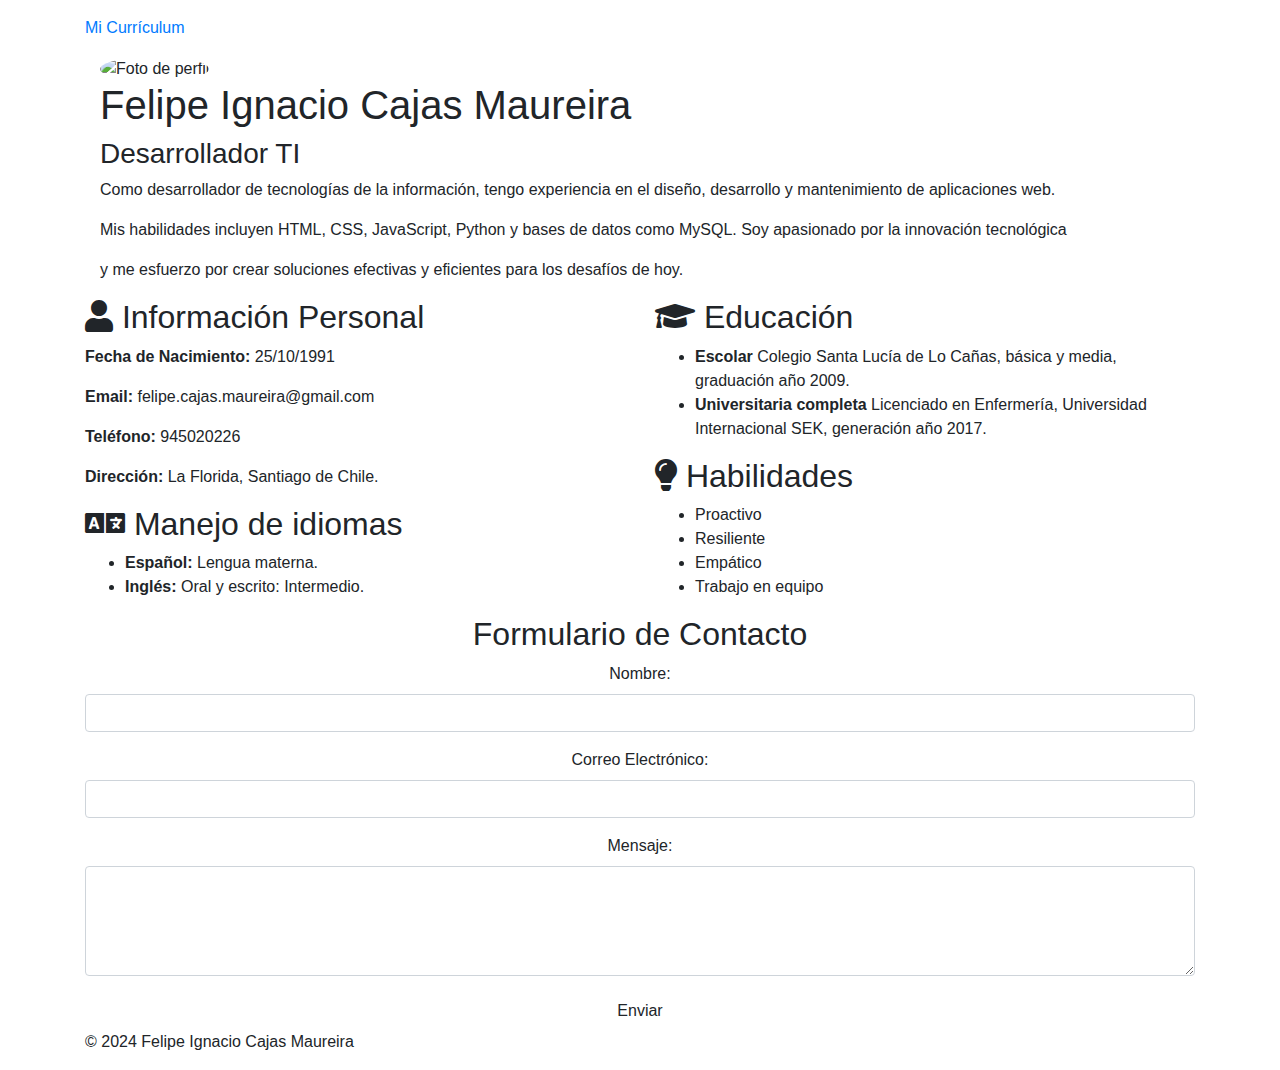
==== index.html @ 50d8f8d1 "modificación index.html, background color, agrego recuadro formulario y footer" ====
<!DOCTYPE html>
<html lang="es">

<head>
    <meta charset="UTF-8">
    <meta name="viewport" content="width=device-width, initial-scale=1.0">
    <title>Mi Currículum</title>
    <link rel="stylesheet" href="./assets/css/style.css">
    <!-- Font Awesome -->
    <link rel="stylesheet" href="https://cdnjs.cloudflare.com/ajax/libs/font-awesome/5.15.4/css/all.min.css">
    <!-- Estilos CSS de Bootstrap -->
    <link href="https://stackpath.bootstrapcdn.com/bootstrap/4.5.2/css/bootstrap.min.css" rel="stylesheet">
</head>

<body>
    <nav id="bgcolor" class="navbar navbar-expand-lg navbar-dark">
        <div class="container">
            <a id="navbar-brand" href="https://pipeboxes.github.io/pipeboxes2024/" target="_blank">Mi Currículum</a>
            <div class="collapse navbar-collapse" id="navbarNav">
                <ul class="navbar-nav ml-auto">
                    <li class="nav-item">
                        <a class="nav-link" href="../Portafolio/portafolio.html" target="_blank">Mi
                            Portafolio</a>
                    </li>
                </ul>
            </div>
        </div>
    </nav>

    <div class="container">
        <div class="profile col-12">
            <img id="photo" src="./assets/img/foto felipe.jpg" alt="Foto de perfil" class="rounded-circle">
            <h1>Felipe Ignacio Cajas Maureira</h1>
            <h3>Desarrollador TI</h3>
            <p>Como desarrollador de tecnologías de la información, tengo experiencia en el diseño, desarrollo y mantenimiento de aplicaciones web.</p>
             <p>Mis habilidades incluyen HTML, CSS, JavaScript, Python y bases de datos como MySQL. Soy apasionado por la innovación tecnológica</p>
             <p>y me esfuerzo por crear soluciones efectivas y eficientes para los desafíos de hoy.</p>
        </div>

        <div class="row align-items-start">
            <div class="col-12 col-md-6">
                <div class="section text-left">
                    <h2><i class="fas fa-user"></i> Información Personal</h2>
                    <p><strong>Fecha de Nacimiento:</strong> 25/10/1991</p>
                    <p><strong>Email:</strong> felipe.cajas.maureira@gmail.com</p>
                    <p><strong>Teléfono:</strong> 945020226</p>
                    <p><strong>Dirección:</strong> La Florida, Santiago de Chile.</p>
                </div>
                <div class="section text-left">
                    <h2><i class="fas fa-language"></i> Manejo de idiomas</h2>
                    <ul>
                        <li><strong>Español:</strong> Lengua materna.</li>
                        <li><strong>Inglés:</strong> Oral y escrito: Intermedio.</li>
                    </ul>
                </div>
            </div>
            <div class="col-12 col-md-6">
                <div class="section text-left">
                    <h2><i class="fas fa-graduation-cap"></i> Educación</h2>
                    <ul>
                        <li><strong>Escolar</strong> Colegio Santa Lucía de Lo Cañas, básica y media, graduación año
                            2009.</li>
                        <li><strong>Universitaria completa</strong> Licenciado en Enfermería, Universidad Internacional
                            SEK, generación año 2017.</li>
                    </ul>
                </div>
                <div class="section text-left">
                    <h2><i class="fas fa-lightbulb"></i> Habilidades</h2>
                    <ul>
                        <li>Proactivo</li>
                        <li>Resiliente</li>
                        <li>Empático</li>
                        <li>Trabajo en equipo</li>
                    </ul>
                </div>
            </div>
        </div>
        <div class="formulario">
            <div class="sectionform text-center">
                <h2>Formulario de Contacto</h2>
                <form action="enviar.php" method="POST">
                    <div class="form-group">
                        <label for="nombre">Nombre:</label>
                        <input type="text" id="nombre" name="nombre" class="form-control" required>
                    </div>

                    <div class="form-group">
                        <label for="email">Correo Electrónico:</label>
                        <input type="email" id="email" name="email" class="form-control" required>
                    </div>

                    <div class="form-group">
                        <label for="mensaje">Mensaje:</label>
                        <textarea id="mensaje" name="mensaje" class="form-control" rows="4" required></textarea>
                    </div>

                    <a href="https://articulospublicidad.cl/wp-content/uploads/2022/04/mail.png" class="btn" target="_blank">Enviar</a>
                </form>
            </div>
        </div>
        <footer>
            <p>&copy; 2024 Felipe Ignacio Cajas Maureira</p>
        </footer>
    </div>
    <!-- Scripts de Bootstrap -->
    <script src="https://code.jquery.com/jquery-3.5.1.slim.min.js"></script>
    <script src="https://cdn.jsdelivr.net/npm/@popperjs/core@2.5.1/dist/umd/popper.min.js"></script>
    <script src="https://stackpath.bootstrapcdn.com/bootstrap/4.5.2/js/bootstrap.min.js"></script>
</body>

</html>
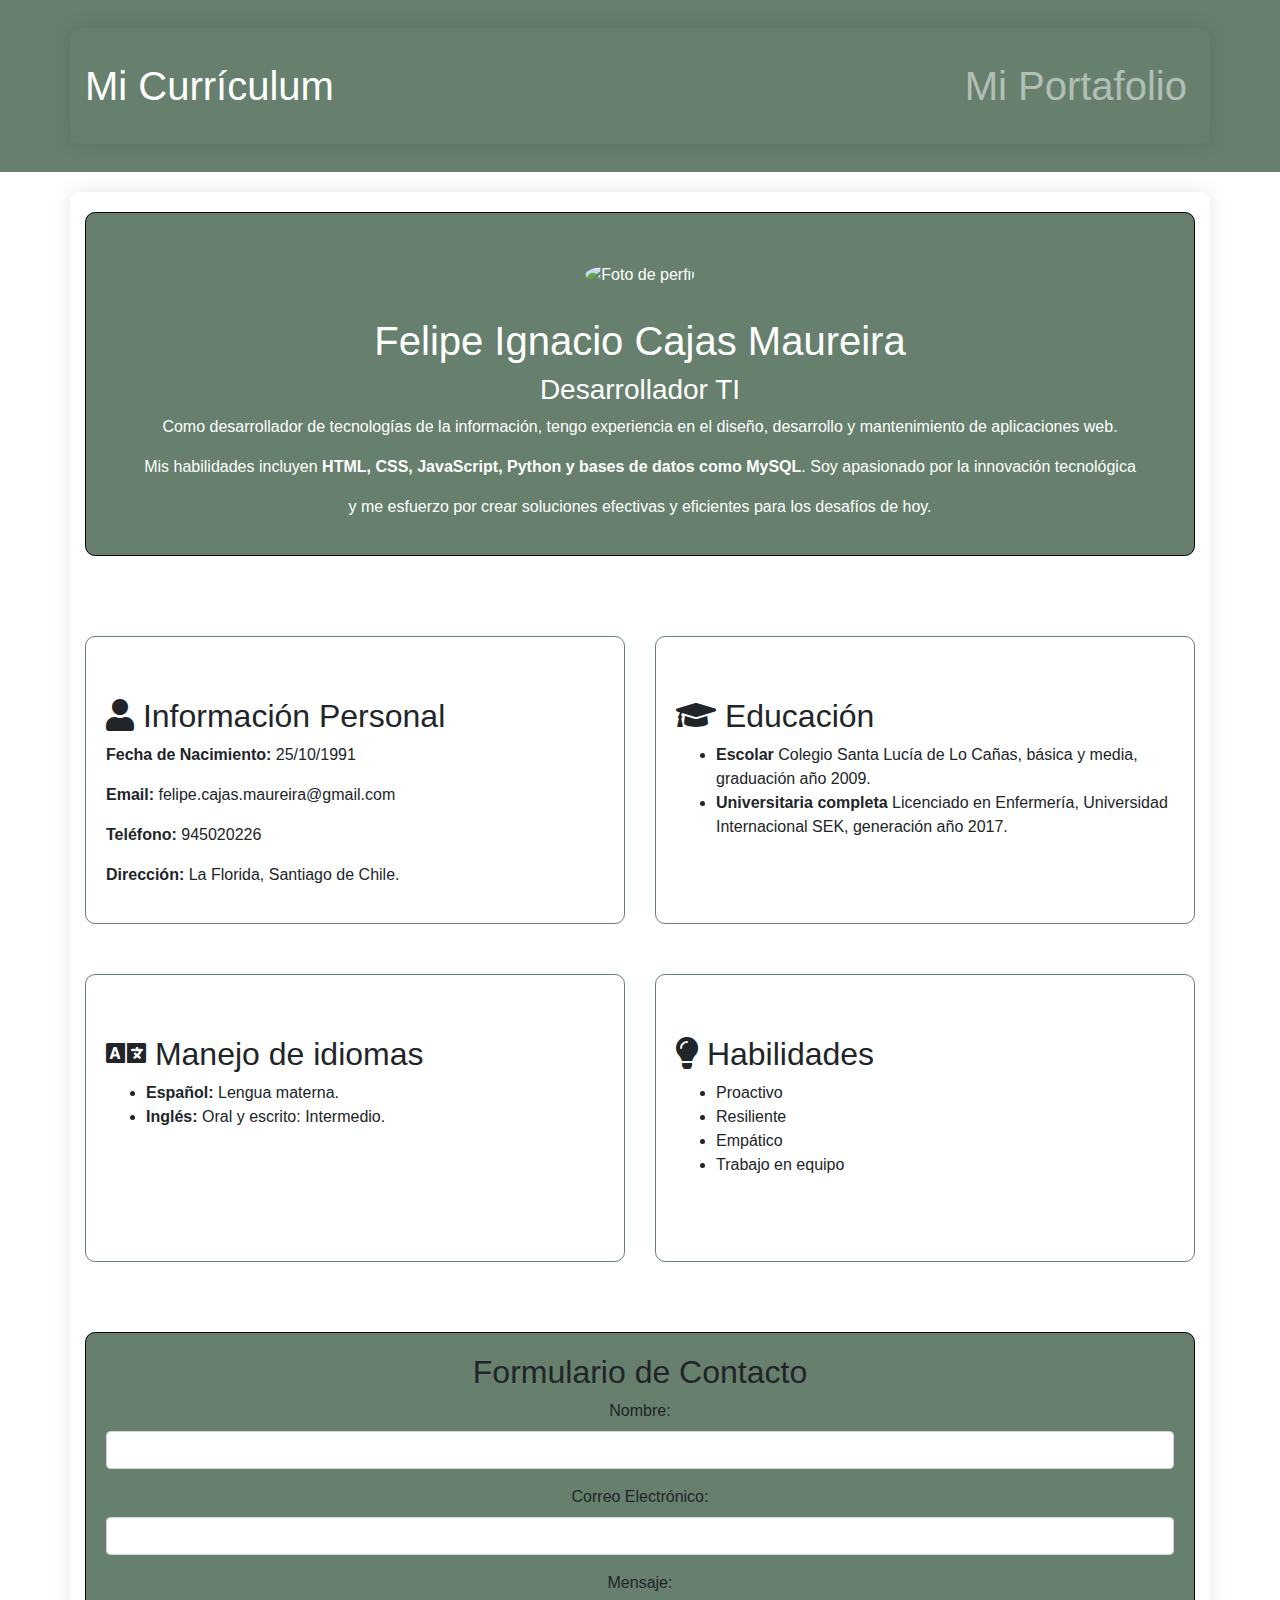
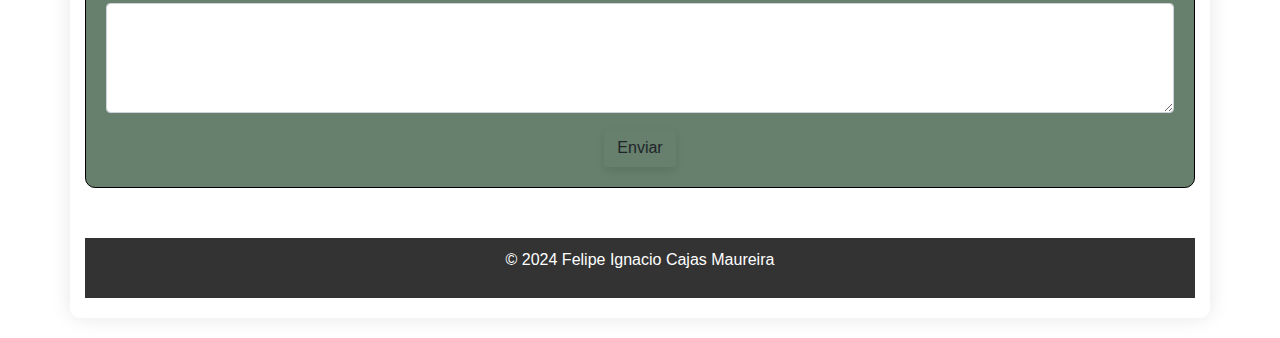
==== commit 0db59ff4: "incorpora strong" ====
--- a/index.html
+++ b/index.html
@@ -19,7 +19,7 @@
             <div class="collapse navbar-collapse" id="navbarNav">
                 <ul class="navbar-nav ml-auto">
                     <li class="nav-item">
-                        <a class="nav-link" href="../Portafolio/portafolio.html" target="_blank">Mi
+                        <a class="nav-link" href="./portafolio.html" target="_blank">Mi
                             Portafolio</a>
                     </li>
                 </ul>
@@ -33,7 +33,7 @@
             <h1>Felipe Ignacio Cajas Maureira</h1>
             <h3>Desarrollador TI</h3>
             <p>Como desarrollador de tecnologías de la información, tengo experiencia en el diseño, desarrollo y mantenimiento de aplicaciones web.</p>
-             <p>Mis habilidades incluyen HTML, CSS, JavaScript, Python y bases de datos como MySQL. Soy apasionado por la innovación tecnológica</p>
+             <p>Mis habilidades incluyen <strong>HTML, CSS, JavaScript, Python y bases de datos como MySQL</strong>. Soy apasionado por la innovación tecnológica</p>
              <p>y me esfuerzo por crear soluciones efectivas y eficientes para los desafíos de hoy.</p>
         </div>
 
--- a/assets/css/style.css
+++ b/assets/css/style.css
@@ -0,0 +1,87 @@
+body {
+    background-color: #66806d
+}
+#bgcolor {
+    background-color: #66806d;
+}
+#navbar-brand{
+    font-size: 40px;
+    color: white;
+}
+.nav-link {
+    font-size: 40px;
+}
+.container {
+    max-width: 800px;
+    border-radius: 10px;
+    box-shadow: 0px 0px 20px rgba(0, 0, 0, 0.1);
+    padding: 20px;
+    margin: 20px auto;
+    max-width: 800px;
+}
+.profile {
+    background-color: #66806d;
+    border: 1px solid black;
+    color: #fff;
+    padding: 20px;
+    border-radius: 10px;
+    text-align: center;
+    margin-bottom: 30px;
+}
+.profile img {
+    max-width: 280px;
+    border-radius: 50%;
+    margin-top: 30px;
+    margin-bottom: 30px;
+}
+.section {
+    border: 1px solid #66806d;
+    border-radius: 10px;
+    padding: 20px;
+    margin-bottom: 20px;
+    min-height: 18em;
+    margin-top: 50px;
+    h2 {
+        margin-top: 40px;
+    }
+}
+.form-group {
+    margin-bottom: 20px;
+}
+
+.formulario {
+    border: 1px solid black;
+    border-radius: 10px;
+    padding: 20px;
+    margin-bottom: 20px;
+    min-height: 18em;
+    margin-top: 50px;
+    background-color: #66806d;
+}
+.btn {
+    display: inline-block;
+    padding: 10px 20px;
+    font-size: 16px;
+    text-align: center;
+    text-decoration: none;
+    color: #fff;
+    background-color: #83af85;
+    border: 2px solid #83af85;
+    border-radius: 5px;
+    box-shadow: 0px 4px 8px rgba(0, 0, 0, 0.1); /* Agregando el efecto de relieve */
+    transition: background-color 0.3s ease, border-color 0.3s ease, color 0.3s ease, box-shadow 0.3s ease;
+}
+
+.btn:hover {
+    background-color: #83af85;
+    border-color: #83af85;
+    color: #fff;
+    box-shadow: 0px 6px 12px rgba(0, 0, 0, 0.2); /* Cambiando el efecto de relieve en hover */
+}
+footer {
+    text-align: center;
+    margin-top: 50px;
+    padding: 10px;
+    background-color: #333;
+    color: #fff;
+}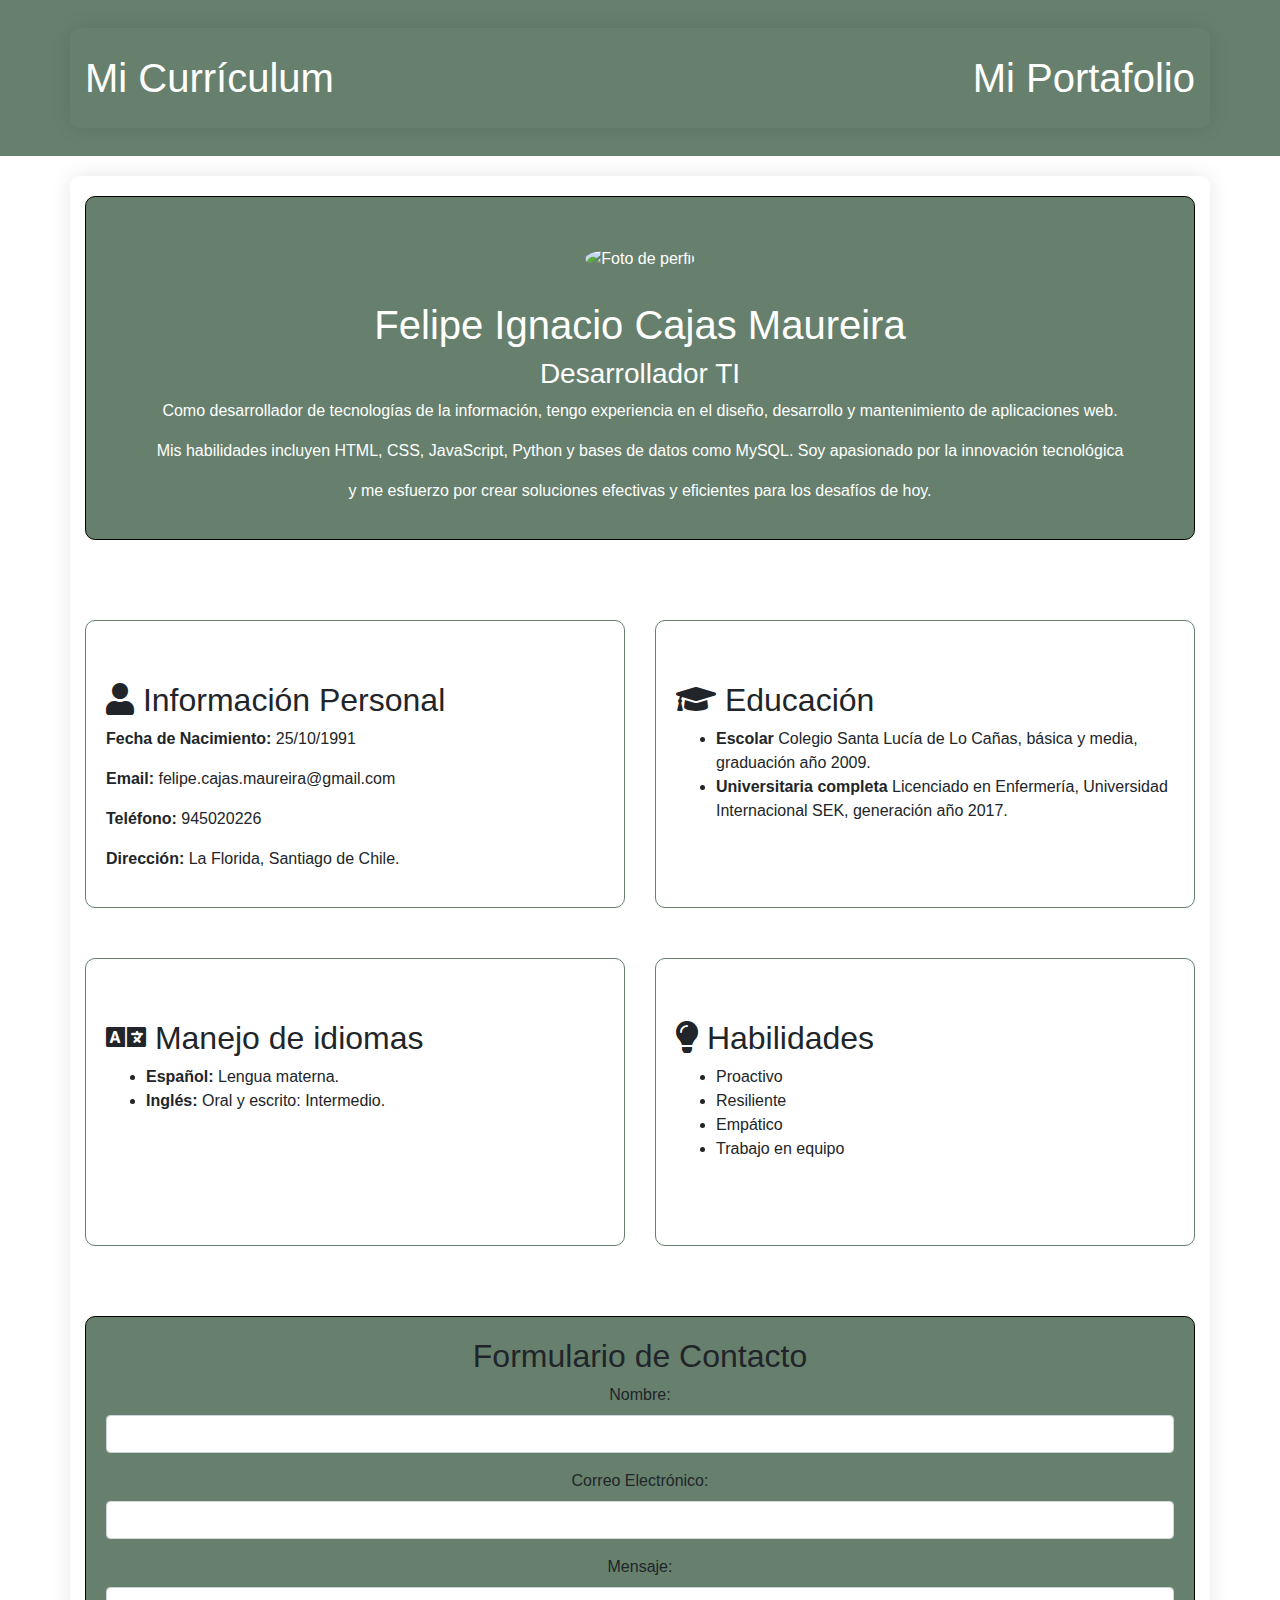
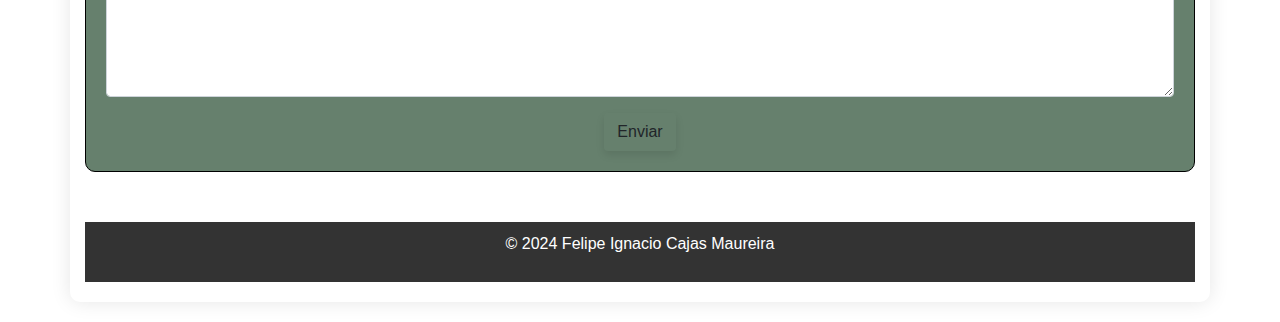
==== commit 62afa137: "agrego botón para visualizar mi portafolio en dispositivos pequeños" ====
--- a/index.html
+++ b/index.html
@@ -13,13 +13,16 @@
 </head>
 
 <body>
-    <nav id="bgcolor" class="navbar navbar-expand-lg navbar-dark">
+    <nav id="bgcolor" class="navbar navbar-expand-md navbar-dark">
         <div class="container">
             <a id="navbar-brand" href="https://pipeboxes.github.io/pipeboxes2024/" target="_blank">Mi Currículum</a>
+            <button class="navbar-toggler" type="button" data-toggle="collapse" data-target="#navbarNav" aria-controls="navbarNav" aria-expanded="false" aria-label="Toggle navigation">
+                <span class="navbar-toggler-icon"></span>
+            </button>
             <div class="collapse navbar-collapse" id="navbarNav">
                 <ul class="navbar-nav ml-auto">
                     <li class="nav-item">
-                        <a class="nav-link" href="./portafolio.html" target="_blank">Mi
+                        <a id="nav-link" href="./portafolio.html" target="_blank">Mi
                             Portafolio</a>
                     </li>
                 </ul>
@@ -33,7 +36,7 @@
             <h1>Felipe Ignacio Cajas Maureira</h1>
             <h3>Desarrollador TI</h3>
             <p>Como desarrollador de tecnologías de la información, tengo experiencia en el diseño, desarrollo y mantenimiento de aplicaciones web.</p>
-             <p>Mis habilidades incluyen <strong>HTML, CSS, JavaScript, Python y bases de datos como MySQL</strong>. Soy apasionado por la innovación tecnológica</p>
+             <p>Mis habilidades incluyen HTML, CSS, JavaScript, Python y bases de datos como MySQL. Soy apasionado por la innovación tecnológica</p>
              <p>y me esfuerzo por crear soluciones efectivas y eficientes para los desafíos de hoy.</p>
         </div>
 
--- a/assets/css/style.css
+++ b/assets/css/style.css
@@ -8,8 +8,10 @@
     font-size: 40px;
     color: white;
 }
-.nav-link {
+#nav-link {
     font-size: 40px;
+    color: white;
+
 }
 .container {
     max-width: 800px;
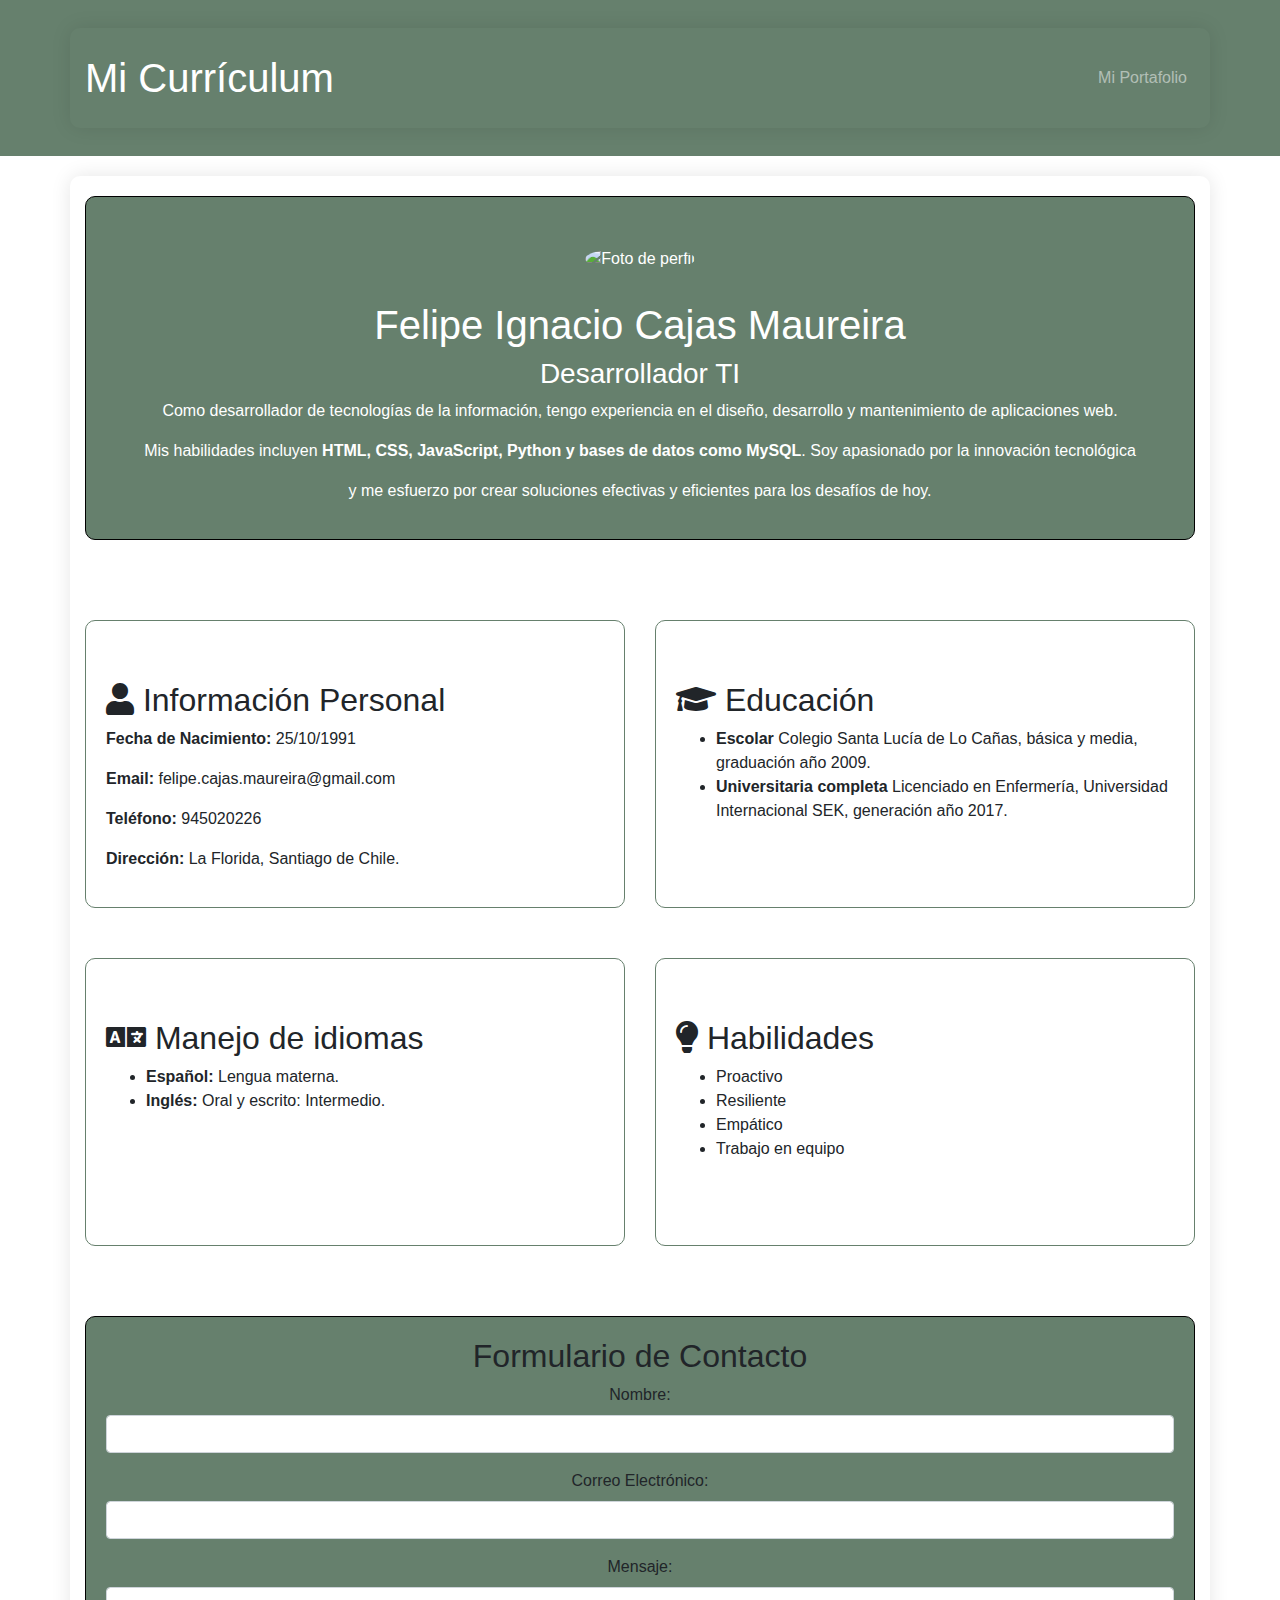
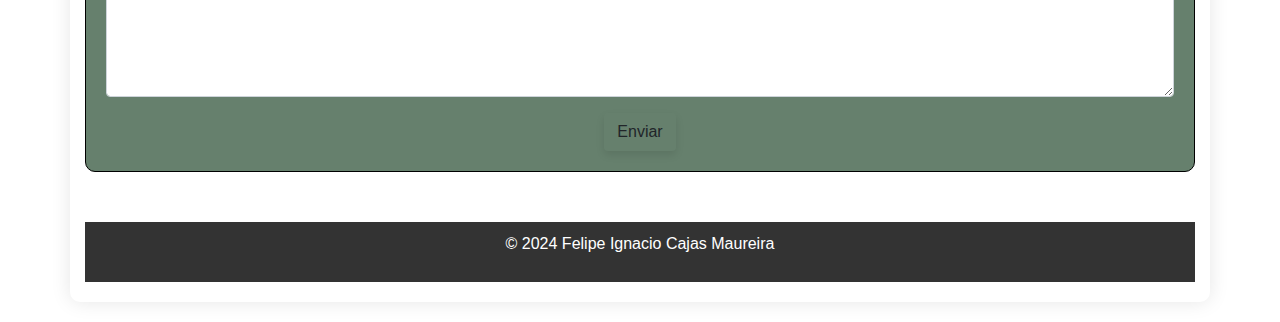
==== commit 9cff1d45: "Merge pull request #1 from CarolinaCajasMaureira/main" ====
--- a/index.html
+++ b/index.html
@@ -13,16 +13,13 @@
 </head>
 
 <body>
-    <nav id="bgcolor" class="navbar navbar-expand-md navbar-dark">
+    <nav id="bgcolor" class="navbar navbar-expand-lg navbar-dark">
         <div class="container">
             <a id="navbar-brand" href="https://pipeboxes.github.io/pipeboxes2024/" target="_blank">Mi Currículum</a>
-            <button class="navbar-toggler" type="button" data-toggle="collapse" data-target="#navbarNav" aria-controls="navbarNav" aria-expanded="false" aria-label="Toggle navigation">
-                <span class="navbar-toggler-icon"></span>
-            </button>
             <div class="collapse navbar-collapse" id="navbarNav">
                 <ul class="navbar-nav ml-auto">
                     <li class="nav-item">
-                        <a id="nav-link" href="./portafolio.html" target="_blank">Mi
+                        <a class="nav-link" href="./portafolio.html" target="_blank">Mi
                             Portafolio</a>
                     </li>
                 </ul>
@@ -36,7 +33,7 @@
             <h1>Felipe Ignacio Cajas Maureira</h1>
             <h3>Desarrollador TI</h3>
             <p>Como desarrollador de tecnologías de la información, tengo experiencia en el diseño, desarrollo y mantenimiento de aplicaciones web.</p>
-             <p>Mis habilidades incluyen HTML, CSS, JavaScript, Python y bases de datos como MySQL. Soy apasionado por la innovación tecnológica</p>
+             <p>Mis habilidades incluyen <strong>HTML, CSS, JavaScript, Python y bases de datos como MySQL</strong>. Soy apasionado por la innovación tecnológica</p>
              <p>y me esfuerzo por crear soluciones efectivas y eficientes para los desafíos de hoy.</p>
         </div>
 
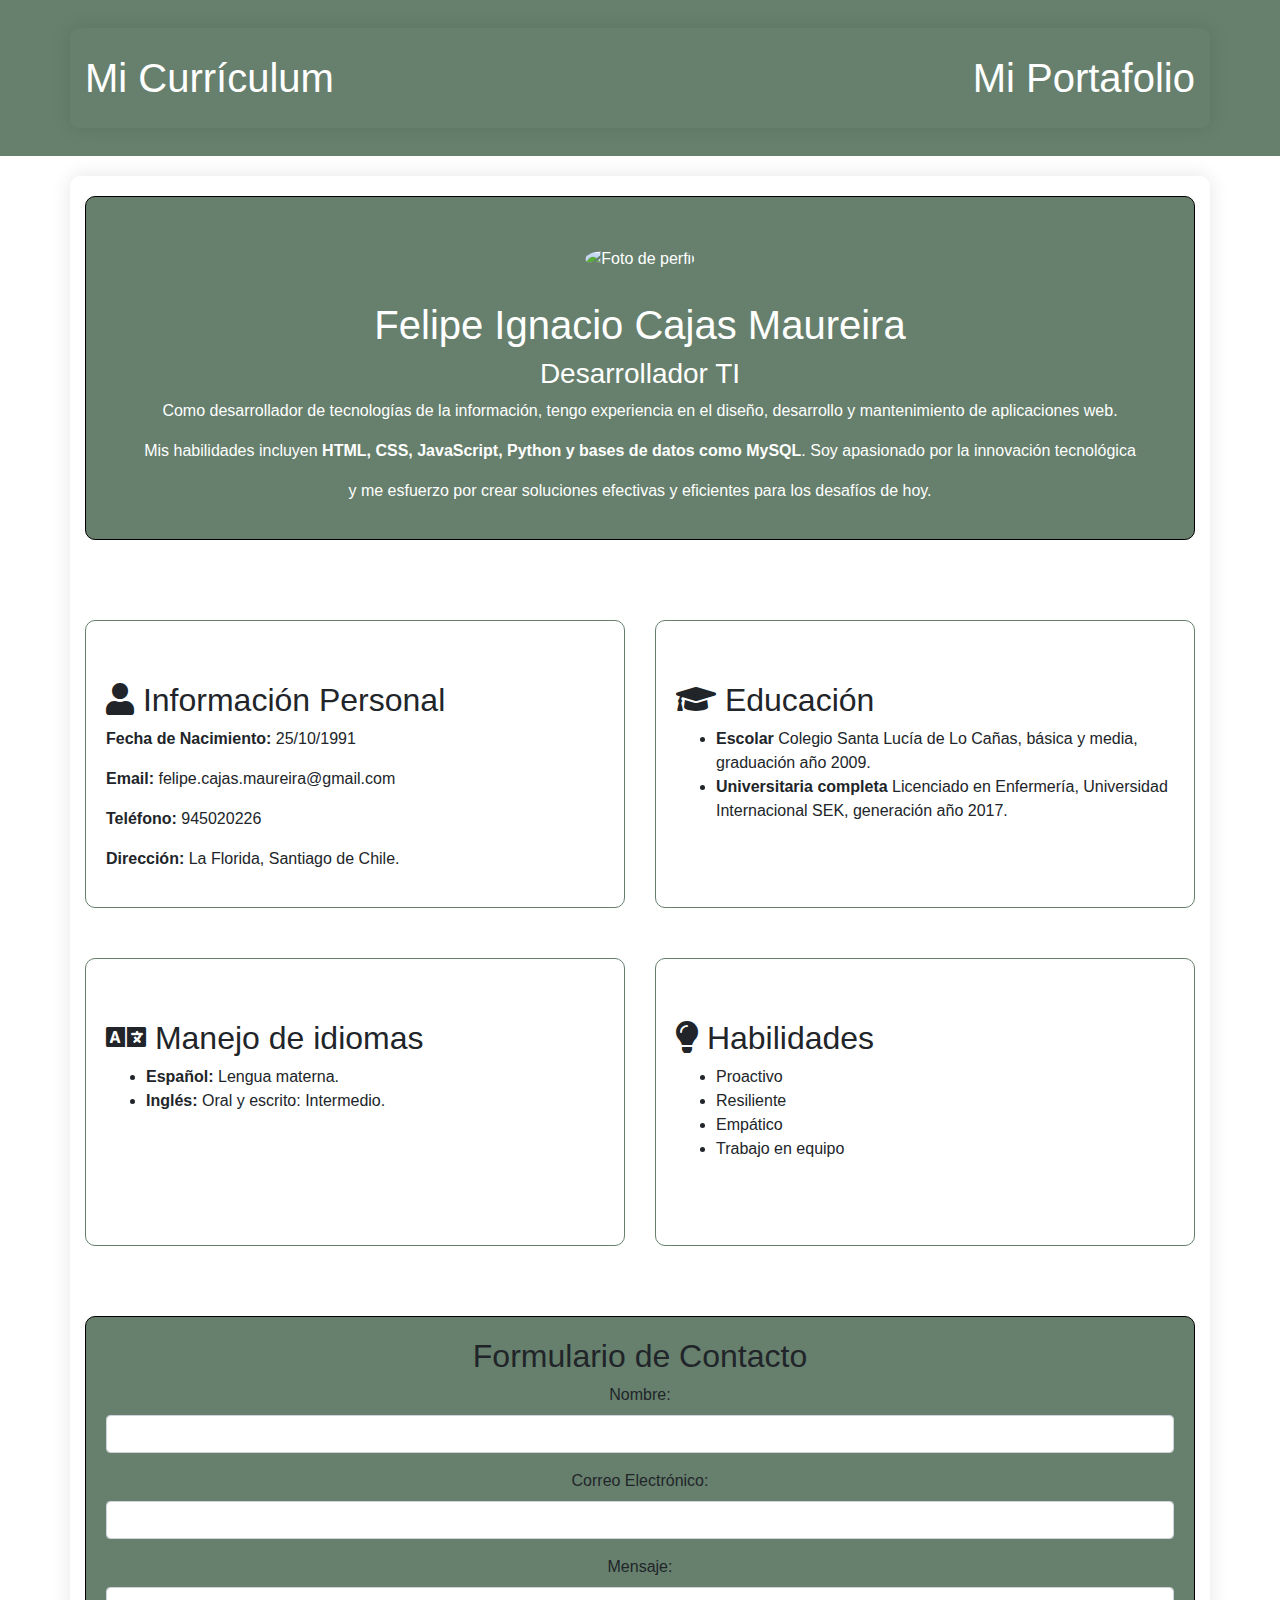
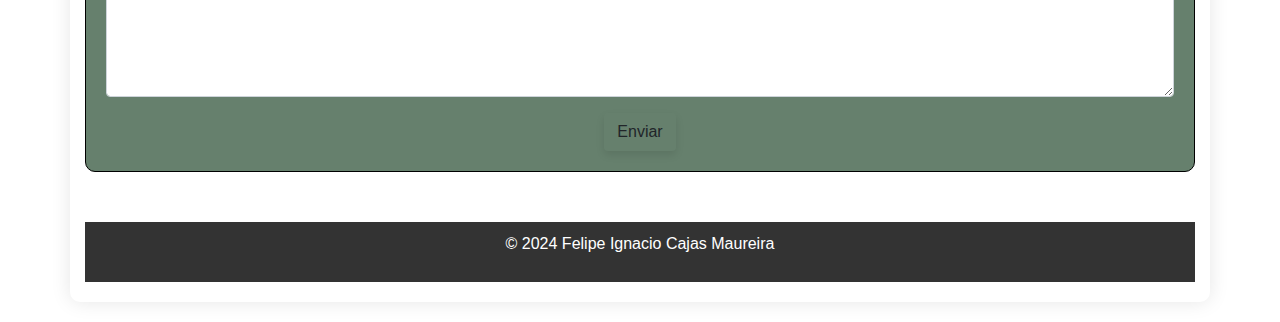
==== commit ae8bf92e: "modifico readme e index" ====
--- a/index.html
+++ b/index.html
@@ -13,13 +13,16 @@
 </head>
 
 <body>
-    <nav id="bgcolor" class="navbar navbar-expand-lg navbar-dark">
+    <nav id="bgcolor" class="navbar navbar-expand-md navbar-dark">
         <div class="container">
             <a id="navbar-brand" href="https://pipeboxes.github.io/pipeboxes2024/" target="_blank">Mi Currículum</a>
+            <button class="navbar-toggler" type="button" data-toggle="collapse" data-target="#navbarNav" aria-controls="navbarNav" aria-expanded="false" aria-label="Toggle navigation">
+                <span class="navbar-toggler-icon"></span>
+            </button>
             <div class="collapse navbar-collapse" id="navbarNav">
                 <ul class="navbar-nav ml-auto">
                     <li class="nav-item">
-                        <a class="nav-link" href="./portafolio.html" target="_blank">Mi
+                        <a id="nav-link" href="./portafolio.html" target="_blank">Mi
                             Portafolio</a>
                     </li>
                 </ul>
